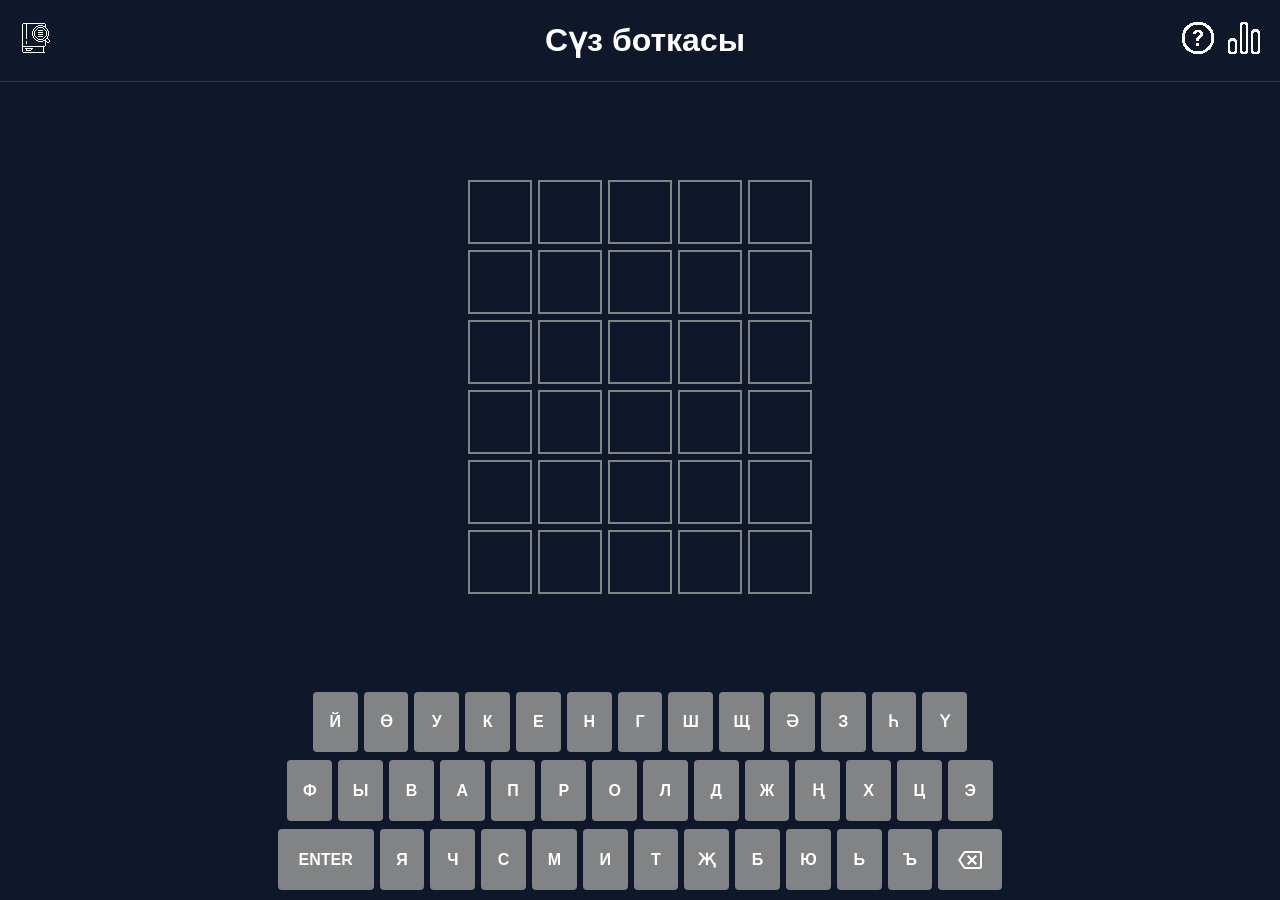
==== wordle-master/index.html @ 9f1c0dd9 "Add files via upload" ====
<!DOCTYPE html>
<html lang="tt">
<head>
  <meta charset="UTF-8">
  <meta http-equiv="X-UA-Compatible" content="IE=edge">
  <meta name="viewport" content="width=device-width, initial-scale=1.0">
  <title>Сүз боткасы</title>
  <link rel="stylesheet" type="text/css" href="styles.css" />
</head>
<body>
  <header>
    <div class="header__div">
        <div class="right-icons">
            <img src="pixil-frame-0 (5).png" alt="" class="dictionary"/>
            <img src="pixil-frame-0 (5).png" alt="" class="dictionary2"/>
        </div>
      <a href="start.html" class="header_title"><h1>Сүз боткасы</h1></a>
      <div class="right-icons">
        <img src="pixil-frame-0 (1).png" alt="" id="open-modal-btn" class="question"/>
        <div class="modal" id="my-modal">
                    <div class="modal__box">
                        <button class="modal__close-btn" id="close-my-modal-btn">X</button>

                        <h2>Кагыйдәләр</h2>
                        <p>"Сүз боткасы" уенындагы серле сүзне алты омтылыштан табыгыз.</p>
                        <p>1. Һәр омтылыштан соң серле сүздә нинди хәрефләр булуын күрсәтү өчен хәрефләрнең төсе үзгәрәчәк! Мәсәлән, без БЕРГӘ сүзен табырга тырышабыз һәм Әкият сүзен кертәбез:</p>
                        <img src="yellow2.jpg" alt="">
                        <p>Ә хәрефе серле сүздә бар, ләкин икенче урында тора. Әгәр хәрефләр серле сүздә булмаса, ул соры төс белән аерылып чыга.</p>
                        <p>2. Аннары Бүлмә сүзен кертәбез. Б һәм Ә хәрефләре серле сүздә бар һәм дөрес урыннарда тора.</p>
                        <img src="green2.jpg" alt="" height="80px" width="430px">
                        <p>3. Әгәр дә сүз дөрес әйтелсә, хәрефләр яшел булачак!</p>
                        <img src="full.jpg" alt="" height="80px" width="430px">
                        <img src="" alt="">
                        <p>КОТЛЫЙМ, сез 6 омтылыштан да кимрәк вакыт узгач җиңдегез.</p>

            
                    </div>
                </div>
        <img src="pixil-frame-0 (4).png" alt="" class="stats"/>
      </div>

    </div>

  </header>

  <div class="dict_popup__bg">
      <form class="dict_popup">
          <span class="dict_close__popup">x</span>
          <h2 class="dict_popup__title">Сайланган сүзләр сүзлеге</h2>
          <p class="no_words">Сайланган сүзләр юк</p>
          <div class="dict_container"></div>
      </form>
  </div>

  <main>
    <section id="board">
    </section>
  </main>
  <div class="toaster">
    <ul></ul>
  </div>
  <footer>
    <section id="keyboard">
    </section>
  </footer>
  <div class="popup__bg">
    <form class="popup">
      <span class="close__popup">x</span>
      <div class="loader"></div>
      <div class="container">
        <h2 class="popup__title">Статистика</h2>
        <div class="statistic_container">
          <div class="statistic_element">
            <div class="statistic_value"></div>
            <div class="statistic_name">Табынган сүзләр</div>
          </div>
          <div class="statistic_element">
            <div class="statistic_value"></div>
            <div class="statistic_name">Җиңү проценты</div>
          </div>
          <div class="statistic_element">
            <div class="statistic_value"></div>
            <div class="statistic_name">Җиңүләр сериясе</div>
          </div>
          <div class="statistic_element">
            <div class="statistic_value"></div>
            <div class="statistic_name">Җиңүләрнең иң яхшы сериясе</div>
          </div>
        </div>
          <div class="right-word-container">
              <p class="right-word-title">Серле сүз:</p>
              <p class="right-word" id="word">Сүз - тәрҗемә</p>
          </div>
        <div class="button__add"><span class="button__add-text">Сайланганга өстәү</span></div>
          <div class="button__restart"><span class="button__restart-text">Яңадан</span></div>
      </div>
    </form>
  </div>
  <script type="text/javascript" src="index.js"></script>
</body>
</html>
---- wordle-master/styles.css ----
:root {
  --color-black: #121213;
  --color-iziblack: #0f172a;
  --color-white: #fff;
  --color-green: #538d4e;
  --color-yellow: #B59F3B;
  --color-gray-dark: #3A3A3C;
  --color-gray-light: #818384;
}

html { box-sizing: border-box; }
@font-face {
  font-family: InterBold;
  src: url("inter-bold.otf")
}
@font-face {
  font-family: Inter;
  src: url("inter.otf")
}

*, *:before, *:after { box-sizing: inherit; }

body {
  background: var(--color-iziblack);
  color: var(--color-white);

  font-family: 'Clear Sans', 'Helvetica Neue', Arial, sans-serif;

  min-height: 100vh;
  margin: 0;

  display: flex;
  flex-direction: column;
  justify-content: space-between;
  gap: 2rem;
}

header { border-bottom: 1px solid var(--color-gray-dark); display: inline}
.header__div{
  display: flex;
  justify-content: space-between;
  align-items: center;
}
.header_title {
  padding: 0;
  text-align: center;
  text-decoration: none;
  color: inherit;
}

main {
  flex-grow: 1;
  display: flex;
  flex-direction: column;
  justify-content: center;
  align-items: center;
}
.stats{
  margin-right: 20px;
  cursor: pointer;
}
.question{
  margin-right: 10px;
  cursor: pointer;
  color: white;
}
.dictionary{
  margin-left: 20px;
  cursor: pointer;
}
.dictionary2 {
  margin-left: 20px;
  cursor: pointer;
  opacity: 0;
  pointer-events: none;
}
.button__add{
  opacity: 1;
  pointer-events: all;
  cursor: pointer;
  display: flex;
  height: 60px;
  padding: 12px 30px 12px 30px;
  justify-content: center;
  align-items: center;
  flex-shrink: 0;
  border-radius: 360px;
  border: 1px solid #000;
  background: #FFF;
  text-decoration: none;
  margin: 0 10px 8px;
}
.button__add-text{
  font-family: Inter, serif;
}
.button__restart{
  opacity: 1;
  pointer-events: all;
  cursor: pointer;
  display: flex;
  height: 60px;
  padding: 12px 30px 12px 30px;
  justify-content: center;
  align-items: center;
  flex-shrink: 0;
  border-radius: 360px;
  border: 1px solid #000;
  background: #FFF;
  text-decoration: none;
  margin: 0 10px 8px;
}
.button__restart-text{
  font-family: Inter, serif;
}
.button__add.no_cursor{
  pointer-events: none;
}
.right-word-title{
  font-family: Inter, serif;
  font-size: 18px;
  display: block;
}
.right-word-title.inactive{
  display: none;
}
.right-word-container{
  margin-bottom: 42px;
  margin-left: 12px;
}
.right-word{
  font-family: Inter, serif;
  display: block;
}
.right-word.inactive{
  display: none;
}
.button__add.inactive{
  display: none;
}
.statistic_container{
  display: flex;
  justify-content: center;
  margin-bottom: 32px;
}
.statistic_value{
  font-family: InterBold, serif;
  font-size: 1.875rem;
}
.statistic_name{
  font-family: Inter, serif;
  font-size: 0.75rem;
  line-height: 1rem;
  text-align: center;
  vertical-align: middle;
}
.statistic_element{
  text-align: center;
  vertical-align: middle;
}
.popup__bg{
  position: fixed;
  top: 0;
  left: 0;
  width: 100%;
  height: 100vh;
  background: rgba(0, 0, 0, 0.5);
  color: black;
  opacity: 0;
  pointer-events: none;
  transition: 0.5s all;
}
.popup__title{
  text-align: center;
  margin-bottom: 24px;
}
.popup__bg.active{
  opacity: 1;
  pointer-events: all;
  transition: 0.5s all;
}
.close__popup{
  position: absolute;
  top: 20px;
  right: 30px;
  cursor: pointer;
  font-size: 15px;
  font-family: Inter, serif;
}
.popup{
  position: absolute;
  top: 50%;
  left:50%;
  transform: translate(-50%, -50%) scale(0);
  width: 400px;
  padding: 25px;
  background: #ffffff;
  transition: 0.5s all;
  border-radius: 10px;
}
.popup.active{
  transform: translate(-50%, -50%) scale(1);
  transition: 0.5s all;
}
.popup.loading{
  height: 200px;
}


.dict_popup__bg{
  position: fixed;
  top: 0;
  left: 0;
  width: 100%;
  height: 100vh;
  background: rgba(0, 0, 0, 0.5);
  color: black;
  opacity: 0;
  pointer-events: none;
  transition: 0.5s all;
}
.dict_popup{
  position: absolute;
  top: 50%;
  left:50%;
  transform: translate(-50%, -50%) scale(0);
  width: 400px;
  padding: 25px;
  background: #ffffff;
  transition: 0.5s all;
  border-radius: 10px;
}
.dict_popup.active{
  transform: translate(-50%, -50%) scale(1);
  transition: 0.5s all;
}
.dict_popup__title{
  text-align: left;
  margin-bottom: 35px;
  margin-top: 20px;
}
.dict_popup__bg.active{
  opacity: 1;
  pointer-events: all;
  transition: 0.5s all;
}
.dict_close__popup{
  position: absolute;
  top: 20px;
  right: 30px;
  cursor: pointer;
  font-size: 15px;
  font-family: Inter, serif;
}
.no_words{
  display: block;
  font-family: Inter, serif;
}
.no_words.inactive{
  display: none;
}
.container{
  display: block;
}
.container.inactive{
  display:none;
}
.loader {
  border: 5px solid #f3f3f3;
  border-radius: 50%;
  /*border-top: 16px  solid black;
  border-bottom: 16px  solid red ;
  border-right: 16px  solid white; */
  border-left: 5px solid blue;
  position: fixed;
  top: 40%;
  left: 45%;
  transform: translate(-50%, -50%);

  width: 50px;
  height: 50px;
  -webkit-animation: spin 2s linear infinite; /* Setting up animation in any browser */
  animation: spin 2s linear infinite;
  opacity: 1;
}
.loader.inactive{
  opacity: 0;
}
/* browser configuration */
@-webkit-keyframes spin {
  0% { -webkit-transform: rotate(0deg); }
  100% { -webkit-transform: rotate(360deg); }
}

@keyframes spin {
  0% { transform: rotate(0deg); }
  100% { transform: rotate(360deg); }
}

.toaster {
  position: absolute;
  top: 10%;
  left: 50%;
  transform: translate(-50%, 0);
  pointer-events: none;
  width: fit-content;
}

.toaster ul {
  display: flex;
  flex-direction: column;
  gap: 1rem;
  list-style: none;
  margin: 0;
  padding: 0;
}

.toast {
  background: var(--color-white);
  border-radius: 4px;
  color: var(--color-black);
  padding: 1rem;
  font-weight: bold;
  text-align: center;
  opacity: 1;
  transition: opacity 300ms cubic-bezier(0.645, 0.045, 0.355, 1);
}

.fade { opacity: 0; }

#board, #keyboard {
  display: flex;
  flex-direction: column;
  gap: 6px; /* Between each row */
  text-transform: uppercase;
}

#board ul,
#keyboard ul {
  display: flex;
  list-style: none;
  gap: 6px; /* Between each cell */
  padding: 0;
  margin: 0;
}

[data-status],
[data-key] {
  border: 2px solid var(--color-gray-light);
  font-weight: 700;
  font-size: 2rem;
  line-height: 2rem;

  display: inline-flex;
  align-items: center;
  justify-content: center;

  height: 4rem;
  width: 4rem;

  user-select: none;
}

#keyboard {
  gap: 8px; /* Between each row */
  padding-bottom: 10px;
}

#keyboard ul { justify-content: center; }

[data-key] {
  background: var(--color-gray-light);
  border: none;
  border-radius: 4px;

  font-size: 1rem;

  height: 3.8rem;
  width: 2.8rem;

  cursor: pointer;

  transition: all .3s ease-in-out;
}

[data-key='Enter'] { width: 6rem; }

[data-key='Backspace'] {
  background-image: url(./backspace.svg);
  background-repeat: no-repeat;
  background-position: center;
  text-indent: -9999px;
  width: 4rem;
}

[data-status='filled']      { border: 1px solid var(--color-gray-light); }
[data-status='valid']       { background: var(--color-green); }
[data-status='invalid']     { background: var(--color-yellow); }
[data-status='none']        { background: var(--color-gray-dark); }

[data-animation='pop']      { animation: PopIn 100ms; }

@keyframes PopIn {
  from {
    transform: scale(0.8);
    opacity: 0;
  }
  40% {
    transform: scale(1.1);
    opacity: 1;
  }
}

[data-animation='flip']     { animation: Flip .50s ease-in; }

@keyframes Flip {
  from {
    transform: rotateX(0);
  }
  50% {
    transform: rotateX(-90deg);
  }
  to {
    transform: rotateX(0);
  }
}

[data-animation='invalid']  { animation: Shake 600ms; }

@keyframes Shake {
  10%, 90% {
    transform: translateX(-1px);
  }
  20%, 80% {
    transform: translateX(2px);
  }
  30%, 50%, 70% {
    transform: translateX(-4px);
  }
  40%, 60% {
    transform: translateX(4px);
  }
}
.modal {
  position: fixed;
  left: 0;
  top: 0;
  width: 100%;
  height: 100vh;
  z-index: 99998;
  background-color: rgba(0, 0, 0, .3);
  display: grid;
  align-items: center;
  justify-content: center;
  overflow-y: auto;
  visibility: hidden;
  opacity: 0;
  transition: opacity .4s, visibility .4s;
}

.modal__box {
  border-radius: 20px;
  position: relative;
  max-width: 500px;
  padding: 45px;
  z-index: 1;
  margin: 30px 15px;
  background-color: white;
  box-shadow: 0px 0px 17px -7px rgba(34, 60, 80, 0.2);
  transform: scale(0);
  transition: transform .8s;
  color: black;
}

.modal__close-btn {
  position: absolute;
  top: 20px;
  right: 30px;
  cursor: pointer;
  font-size: 15px;
  font-family: Inter, serif;
  border: none;
  background-color: transparent;
  padding: 5px;
}

.modal__close-btn svg path {
  transition: fill .4s;
}

.modal__close-btn:hover svg path {
  fill: blue;
}

.modal__close-btn:active svg path {
  fill: rgb(186, 53, 0);
}

.modal.open {
  visibility: visible;
  opacity: 1;
}

.modal.open .modal__box {
  transform: scale(1);
}
.vocabulary_word{
  cursor: pointer;
  font-family: Inter, serif;
}
.vocabulary_divider{
  border-top: 2px solid #bbbbbb;
  border-radius: 5px;
}
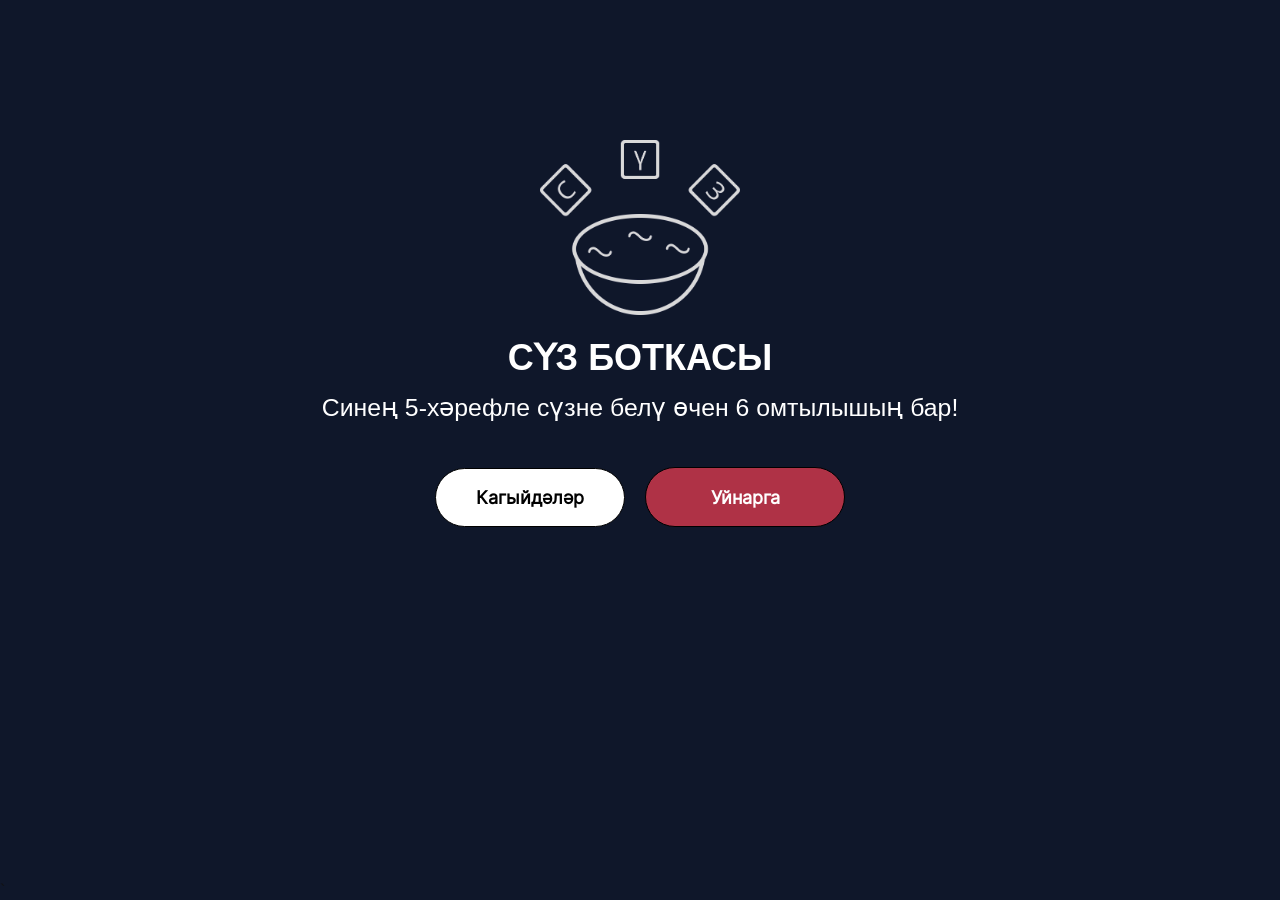
==== commit 3f682ebb: "commit" ====
--- a/wordle-master/index.html
+++ b/wordle-master/index.html
@@ -1,34 +1,33 @@
 <!DOCTYPE html>
 <html lang="tt">
 <head>
-  <meta charset="UTF-8">
-  <meta http-equiv="X-UA-Compatible" content="IE=edge">
-  <meta name="viewport" content="width=device-width, initial-scale=1.0">
-  <title>Сүз боткасы</title>
-  <link rel="stylesheet" type="text/css" href="styles.css" />
+    <meta charset="UTF-8">
+    <meta name="viewport" content="width=device-width, initial-scale=1.0">
+    <title>Башлангыч</title>
+    <link rel="stylesheet" type="text/css" href="start_styles.css"/>
 </head>
 <body>
-  <header>
-    <div class="header__div">
-        <div class="right-icons">
-            <img src="pixil-frame-0 (5).png" alt="" class="dictionary"/>
-            <img src="pixil-frame-0 (5).png" alt="" class="dictionary2"/>
-        </div>
-      <a href="start.html" class="header_title"><h1>Сүз боткасы</h1></a>
-      <div class="right-icons">
-        <img src="pixil-frame-0 (1).png" alt="" id="open-modal-btn" class="question"/>
-        <div class="modal" id="my-modal">
+<div class="out_div">
+    <div class="out_div_2">
+        <div class="main_box">
+            <img src="Untitledlogo (7) (1).png" alt="" height="175px" width="200px" class="cuzimg">
+
+            <h1 class="title">СҮЗ БОТКАСЫ</h1>
+            <h2 class="description">Синең 5-хәрефле сүзне белү өчен 6 омтылышың бар!</h2>
+            <div class="buttons">   
+                <a class="how-to-play-button" id="open-modal-btn"><p class="how-to-play-button-text">Кагыйдәләр</p></a>
+                <div class="modal" id="my-modal">
                     <div class="modal__box">
                         <button class="modal__close-btn" id="close-my-modal-btn">X</button>
 
                         <h2>Кагыйдәләр</h2>
                         <p>"Сүз боткасы" уенындагы серле сүзне алты омтылыштан табыгыз.</p>
-                        <p>1. Һәр омтылыштан соң серле сүздә нинди хәрефләр булуын күрсәтү өчен хәрефләрнең төсе үзгәрәчәк! Мәсәлән, без БЕРГӘ сүзен табырга тырышабыз һәм Әкият сүзен кертәбез:</p>
+                        <p>Һәр омтылыштан соң серле сүздә нинди хәрефләр булуын күрсәтү өчен хәрефләрнең төсе үзгәрәчәк! Мәсәлән, без БЕРГӘ сүзен табырга тырышабыз һәм Әкият сүзен кертәбез:</p>
                         <img src="yellow2.jpg" alt="">
                         <p>Ә хәрефе серле сүздә бар, ләкин икенче урында тора. Әгәр хәрефләр серле сүздә булмаса, ул соры төс белән аерылып чыга.</p>
-                        <p>2. Аннары Бүлмә сүзен кертәбез. Б һәм Ә хәрефләре серле сүздә бар һәм дөрес урыннарда тора.</p>
+                        <p>Аннары Бүлмә сүзен кертәбез. Б һәм Ә хәрефләре серле сүздә бар һәм дөрес урыннарда тора.</p>
                         <img src="green2.jpg" alt="" height="80px" width="430px">
-                        <p>3. Әгәр дә сүз дөрес әйтелсә, хәрефләр яшел булачак!</p>
+                        <p>Әгәр дә сүз дөрес әйтелсә, хәрефләр яшел булачак!</p>
                         <img src="full.jpg" alt="" height="80px" width="430px">
                         <img src="" alt="">
                         <p>КОТЛЫЙМ, сез 6 омтылыштан да кимрәк вакыт узгач җиңдегез.</p>
@@ -36,66 +35,13 @@
             
                     </div>
                 </div>
-        <img src="pixil-frame-0 (4).png" alt="" class="stats"/>
-      </div>
+<!--                <a class="login-button" href="two_players.html"><p class="login-button-text">Мультиплеер</p></a>-->
+                <a class="play-button" href="main.html"><p class="button-play-text">Уйнарга</p></a>
+            </div>
+        </div>
+    </div>
+</div>
 
-    </div>
-
-  </header>
-
-  <div class="dict_popup__bg">
-      <form class="dict_popup">
-          <span class="dict_close__popup">x</span>
-          <h2 class="dict_popup__title">Сайланган сүзләр сүзлеге</h2>
-          <p class="no_words">Сайланган сүзләр юк</p>
-          <div class="dict_container"></div>
-      </form>
-  </div>
-
-  <main>
-    <section id="board">
-    </section>
-  </main>
-  <div class="toaster">
-    <ul></ul>
-  </div>
-  <footer>
-    <section id="keyboard">
-    </section>
-  </footer>
-  <div class="popup__bg">
-    <form class="popup">
-      <span class="close__popup">x</span>
-      <div class="loader"></div>
-      <div class="container">
-        <h2 class="popup__title">Статистика</h2>
-        <div class="statistic_container">
-          <div class="statistic_element">
-            <div class="statistic_value"></div>
-            <div class="statistic_name">Табынган сүзләр</div>
-          </div>
-          <div class="statistic_element">
-            <div class="statistic_value"></div>
-            <div class="statistic_name">Җиңү проценты</div>
-          </div>
-          <div class="statistic_element">
-            <div class="statistic_value"></div>
-            <div class="statistic_name">Җиңүләр сериясе</div>
-          </div>
-          <div class="statistic_element">
-            <div class="statistic_value"></div>
-            <div class="statistic_name">Җиңүләрнең иң яхшы сериясе</div>
-          </div>
-        </div>
-          <div class="right-word-container">
-              <p class="right-word-title">Серле сүз:</p>
-              <p class="right-word" id="word">Сүз - тәрҗемә</p>
-          </div>
-        <div class="button__add"><span class="button__add-text">Сайланганга өстәү</span></div>
-          <div class="button__restart"><span class="button__restart-text">Яңадан</span></div>
-      </div>
-    </form>
-  </div>
-  <script type="text/javascript" src="index.js"></script>
+<script type="text/javascript" src="ruindex.js"></script>
 </body>
-</html>+</html>`
--- a/wordle-master/start_styles.css
+++ b/wordle-master/start_styles.css
@@ -0,0 +1,257 @@
+:root {
+    --color-black: #121213;
+    --color-white: #fff;
+    --color-green: #538d4e;
+    --color-yellow: #B59F3B;
+    --color-gray-dark: #3A3A3C;
+    --color-gray-light: #818384;
+    --color-iziblack: #0f172a;
+}
+
+html { box-sizing: border-box; }
+*, *:before, *:after { box-sizing: inherit; }
+
+body {
+    background: var(--color-iziblack);
+    color: var(--color-black);
+
+    font-family: 'Clear Sans', 'Helvetica Neue', Arial, sans-serif;
+
+    min-height: 100vh;
+    margin: 0;
+
+    display: flex;
+    flex-direction: column;
+    justify-content: space-between;
+    gap: 2rem;
+}
+
+header { border-bottom: 1px solid var(--color-gray-dark); }
+@font-face {
+    font-family: Inter;
+    src: url("inter.otf")
+}
+.main_box{
+    display: flex;
+    flex-direction: column;
+    justify-content: center;
+    align-items: center;
+    flex-grow: 1;
+}
+.title{
+    color: #fff;
+    font-size: 36px;
+    line-height: 38px;
+    font-weight: bold; 
+    font-family: Verdana, Geneva, Tahoma, sans-serif;
+    margin-bottom: 12px;
+}
+.out_div{
+    position: relative;
+    color: #000;
+    max-width: 100%;
+    width: 100%;
+    overflow-y: auto;
+    height: 100%;
+    display: flex;
+    flex-direction: column;
+}
+.out_div_2{
+    height: 100%;
+    display: flex;
+    align-items: center;
+    justify-content: space-between;
+    flex-direction: column;
+    padding: 50px 42px 0;
+}
+.description{
+    color: white;
+    line-height: 28px;
+    margin-bottom: 28px;
+    text-align: center;
+    font-weight: 400;
+    font-size: 24.8px;
+    margin-top: 5px;
+}
+
+@media (width < 760px) {
+    .buttons{
+        display: flex;
+        justify-content: center;
+        align-items: center;
+        flex-direction: column-reverse;
+        box-sizing: border-box;
+        width: 100%;
+        margin-bottom: 24px
+    }
+    .how-to-play-button{
+        display: flex;
+        padding: 0px 74px;
+        justify-content: center;
+        align-items: center;
+        border-radius: 360px;
+        border: 1px solid #000;
+        background: #FFF;
+        text-decoration: none;
+        margin: 0px 10px 8px;
+        cursor: pointer;
+
+    }
+
+    .play-button{
+        display: flex;
+        height: 60px;
+        padding: 18px 93px 18px 94px;
+        justify-content: center;
+        align-items: center;
+        flex-shrink: 0;
+        border-radius: 360px;
+        border: 1px solid #000;
+        background: #AF3246;
+        text-decoration: none;
+        margin: 0px 10px 8px;
+    }
+}
+@media (width >= 760px) {
+    .buttons{
+        display: flex;
+        margin-top: 17px;
+        justify-content: center;
+        align-items: center;
+        flex-direction: row;
+        box-sizing: border-box;
+        width: 100%;
+        margin-bottom: 24px
+    }
+    .how-to-play-button{
+        display: flex;
+        padding: 0px 40px;
+        justify-content: center;
+        align-items: center;
+        border-radius: 360px;
+        border: 1px solid #000;
+        background: #FFF;
+        text-decoration: none;
+        margin: 0px 10px 8px;
+        cursor: pointer;
+
+    }
+    .play-button{
+        display: flex;
+        height: 60px;
+        padding: 18px 64px 18px 65px;
+        justify-content: center;
+        align-items: center;
+        flex-shrink: 0;
+        border-radius: 360px;
+        border: 1px solid #000;
+        background: #AF3246;
+        text-decoration: none;
+        margin: 0px 10px 8px;
+    }
+}
+
+.cuzimg{
+    margin-top: 90px;
+}
+
+
+.button-play-text{
+    color: #ffffff;
+    font-family: Inter, serif;
+    font-size: 18px;
+    font-style: normal;
+    font-weight: 700;
+    line-height: normal;
+}
+.how-to-play-button-text{
+    color: #000;
+    font-family: Inter, serif;
+    font-size: 18px;
+    font-style: normal;
+    font-weight: 700;
+    line-height: normal;
+}
+/*.login-button{*/
+/*    display: flex;*/
+/*    height: 60px;*/
+/*    padding: 18px 69px 18px 70px;*/
+/*    justify-content: center;*/
+/*    align-items: center;*/
+/*    flex-shrink: 0;*/
+/*    border-radius: 360px;*/
+/*    border: 1px solid #000;*/
+/*    background: #FFF;*/
+/*    text-decoration: none;*/
+/*    margin: 0 10px 8px;*/
+/*}*/
+/*.login-button-text{*/
+/*    color: #000;*/
+/*    font-family: Inter, serif;*/
+/*    font-size: 18px;*/
+/*    font-style: normal;*/
+/*    font-weight: 700;*/
+/*    line-height: normal;*/
+/*}*/
+
+.modal {
+    position: fixed;
+    left: 0;
+    top: 0;
+    width: 100%;
+    height: 100vh;
+    z-index: 99998;
+    background-color: rgba(0, 0, 0, .3);
+    display: grid;
+    align-items: center;
+    justify-content: center;
+    overflow-y: auto;
+    visibility: hidden;
+    opacity: 0;
+    transition: opacity .4s, visibility .4s;
+}
+
+.modal__box {
+    border-radius: 20px;
+    position: relative;
+    max-width: 500px;
+    padding: 45px;
+    z-index: 1;
+    margin: 30px 15px;
+    background-color: white;
+    box-shadow: 0px 0px 17px -7px rgba(34, 60, 80, 0.2);
+    transform: scale(0);
+    transition: transform .8s;
+}
+
+.modal__close-btn {
+    position: absolute;
+    top: 8px;
+    right: 8px;
+    border: none;
+    background-color: transparent;
+    padding: 5px;
+    cursor: pointer;
+}
+
+.modal__close-btn svg path {
+    transition: fill .4s;
+}
+
+.modal__close-btn:hover svg path {
+    fill: blue;
+}
+
+.modal__close-btn:active svg path {
+    fill: rgb(186, 53, 0);
+}
+
+.modal.open {
+    visibility: visible;
+    opacity: 1;
+}
+
+.modal.open .modal__box {
+    transform: scale(1);
+}
+
